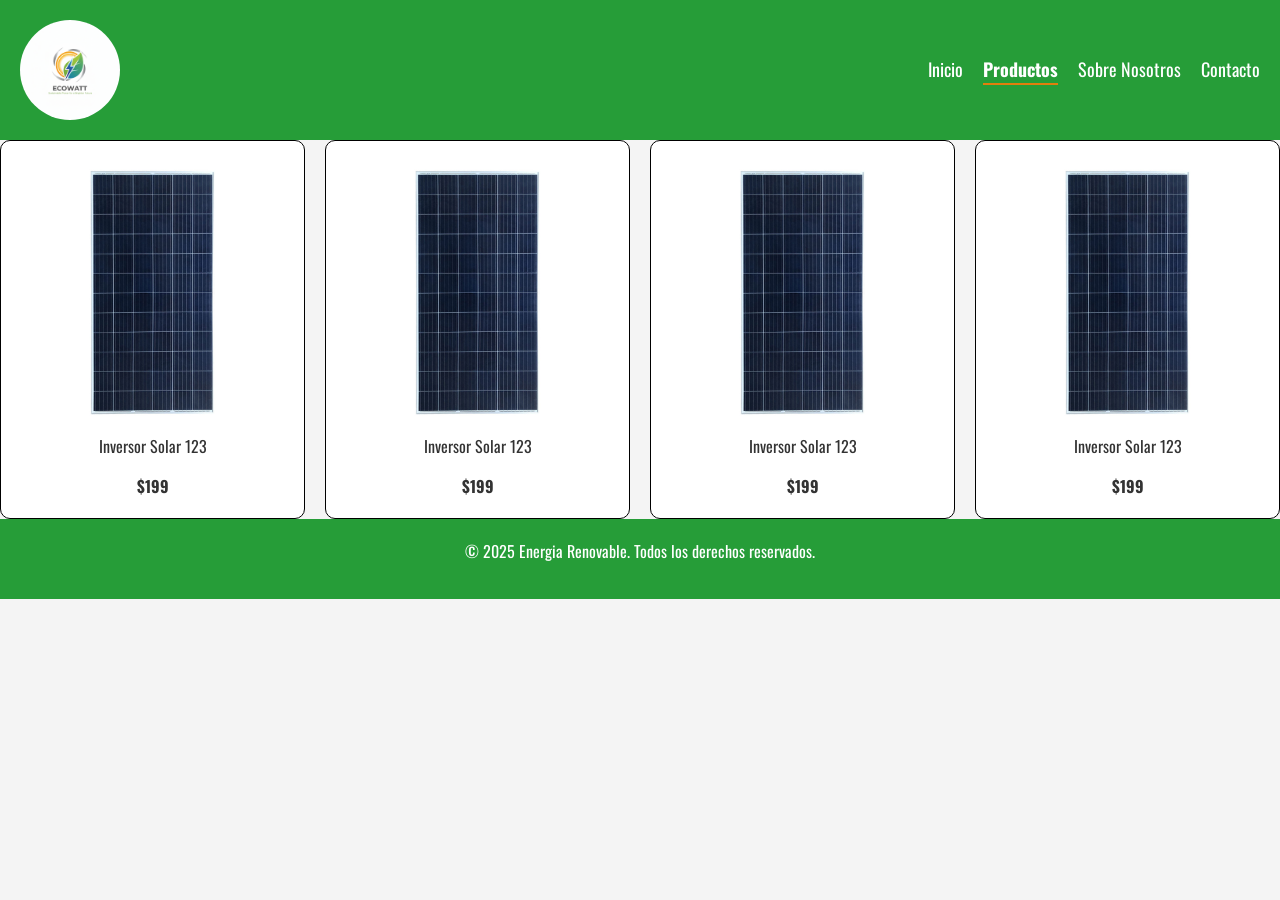
==== products.html @ 273e9b31 "Commit inicial" ====
<!DOCTYPE html>
<html lang="en">

<head>
    <meta charset="UTF-8">
    <meta name="viewport" content="width=device-width, initial-scale=1.0">
    <link rel="preconnect" href="https://fonts.googleapis.com">
    <link rel="preconnect" href="https://fonts.gstatic.com" crossorigin>
    <link
        href="https://fonts.googleapis.com/css2?family=Bitcount+Grid+Single:wght@100..900&family=Oswald:wght@200..700&display=swap"
        rel="stylesheet">
    <link href="https://cdn.jsdelivr.net/npm/bootstrap@5.3.8/dist/css/bootstrap.min.css" rel="stylesheet"
        integrity="sha384-sRIl4kxILFvY47J16cr9ZwB07vP4J8+LH7qKQnuqkuIAvNWLzeN8tE5YBujZqJLB" crossorigin="anonymous">
    <link rel="stylesheet" href="./css/styless.css">
    <title>Document</title>
</head>

<body>
    <header class="header">
        <a href="index.html">
            <img class="header__img" src="./assets/LOGO.png" alt="Logo de Energia Renovable" width="100">
        </a>
        <nav class="header__nav">
            <a href="index.html" class="header__link">Inicio</a>
            <a href="products.html" class="header__link header__link--active">Productos</a>
            <a href="about.html" class="header__link">Sobre Nosotros</a>
            <a href="contact.html" class="header__link">Contacto</a>
        </nav>
    </header>

    <main class="main">
        <section class="products">
            <article class="products-item">
                <img src="./assets/products/PANEL.jpeg" alt="Inversor Solar">
                <p>Inversor Solar 123</p><span><b>$199</b></span>
            </article>
            <article class="products-item">
                <img src="./assets/products/PANEL.jpeg" alt="Inversor Solar">
                <p>Inversor Solar 123</p><span><b>$199</b></span>
            </article>
            <article class="products-item">
                <img src="./assets/products/PANEL.jpeg" alt="Inversor Solar">
                <p>Inversor Solar 123</p><span><b>$199</b></span>
            </article>
            <article class="products-item">
                <img src="./assets/products/PANEL.jpeg" alt="Inversor Solar">
                <p>Inversor Solar 123</p><span><b>$199</b></span>
            </article>
        </section>
    </main>

    <footer class="footer">
        <p class="footer__text">&copy; 2025 Energia Renovable. Todos los derechos reservados.</p>
    </footer>
    <script src="https://cdn.jsdelivr.net/npm/bootstrap@5.3.8/dist/js/bootstrap.bundle.min.js"
        integrity="sha384-FKyoEForCGlyvwx9Hj09JcYn3nv7wiPVlz7YYwJrWVcXK/BmnVDxM+D2scQbITxI"
        crossorigin="anonymous"></script>
</body>

</html>
---- css/styless.css ----
/* SELECTOR UNIVERSAL Y DE TIPO */
* {
  font-family: "Oswald", sans-serif;
  box-sizing: border-box;
  margin: 0;
  padding: 0;
}

body {
  background-color: #f4f4f4;
  color: #333;
}

/* SELECTOR DE CLASE CON ANIDAMIENTO BEM */
.header {
  display: flex;
  justify-content: space-between;
  align-items: center;
  padding: 20px;
  background-color: #269d38;
  color: #fff;
}
.header__img {
  border-radius: 50%;
}
.header__nav {
  display: flex;
  gap: 20px;
}
.header__link {
  color: #fff;
  text-decoration: none;
  font-size: 18px;
}
.header__link--active {
  font-weight: bold;
  border-bottom: 2px solid #e27e0c;
}

.welcome {
  text-align: center;
  padding: 50px 20px;
}
.welcome__title {
  font-size: clamp(1rem, 5vw, 2.5rem);
}

.threeproducts {
  display: flex;
  flex-direction: column;
  align-items: center;
  padding: 25px 0;
  margin-bottom: 50px;
}
.threeproducts__title {
  font-size: 2rem;
  margin-bottom: 20px;
}
.threeproducts__list {
  display: flex;
  padding: 0 50px;
  gap: 20px;
}
.threeproducts__list li {
  list-style-type: none;
}
.threeproducts__item {
  border: #000 1px solid;
  background-color: #fff;
  text-align: center;
  border-radius: 10px;
  padding: 20px;
}
.threeproducts__item img {
  width: 100%;
  height: auto;
  margin-bottom: 10px;
  border-radius: 10px;
}

.slogan {
  text-align: center;
  padding: 50px 20px;
}
.slogan__title {
  font-size: clamp(1rem, 5vw, 2.5rem);
  margin-bottom: 20px;
}
.slogan__description {
  font-size: 1.2rem;
  color: #555;
}

.cta__button {
  width: 220px;
  display: block;
  margin: 30px auto;
  background-color: #269d38;
  text-decoration: none;
  color: #fff;
  border: none;
  padding: 15px 30px;
  font-size: 18px;
  cursor: pointer;
  border-radius: 5px;
}

.products {
  display: grid;
  grid-template-columns: repeat(auto-fit, minmax(250px, 1fr));
  gap: 20px;
}
.products-item {
  border: #000 1px solid;
  background-color: #fff;
  text-align: center;
  border-radius: 10px;
  padding: 20px;
}
.products-item img {
  width: 100%;
  height: auto;
  margin-bottom: 10px;
  border-radius: 10px;
}

.cart {
  display: flex;
  flex-direction: column;
  background-color: #f4f4f4;
  text-align: center;
  margin: 50px 0;
}
.cart__title {
  font-size: 2rem;
  margin-bottom: 20px;
}
.cart__img {
  width: 100px;
  height: auto;
  margin-bottom: 10px;
  border-radius: 10px;
}
.cart__item {
  display: flex;
  align-items: center;
  justify-content: space-between;
  border: 1px solid #000;
  background-color: #fff;
  border-radius: 10px;
  margin: 10px 25px;
  padding: 20px;
}
.cart__price {
  font-size: 1.2rem;
  margin: 0;
}
.cart__description {
  margin: 0;
  color: #666;
}
.cart__button {
  background-color: #269d38;
  text-decoration: none;
  color: #fff;
  border: none;
  padding: 10px 20px;
  font-size: 18px;
  cursor: pointer;
  border-radius: 5px;
}
.cart__button--delete {
  background-color: #e27e0c;
}

.footer {
  text-align: center;
  padding: 20px;
  background-color: #269d38;
  color: #fff;
}

/* RESPONSIVE DESIGN (MEDIA QUERIES ANIDADAS) */
@media (max-width: 576px) {
  .header {
    gap: 20px;
  }
  .header__nav {
    flex-direction: column;
    gap: 10px;
  }
  .threeproducts__list {
    flex-direction: column;
    padding: 0 20px;
  }
  .cart__item {
    flex-direction: column;
    gap: 15px;
  }
}/*# sourceMappingURL=styless.css.map */
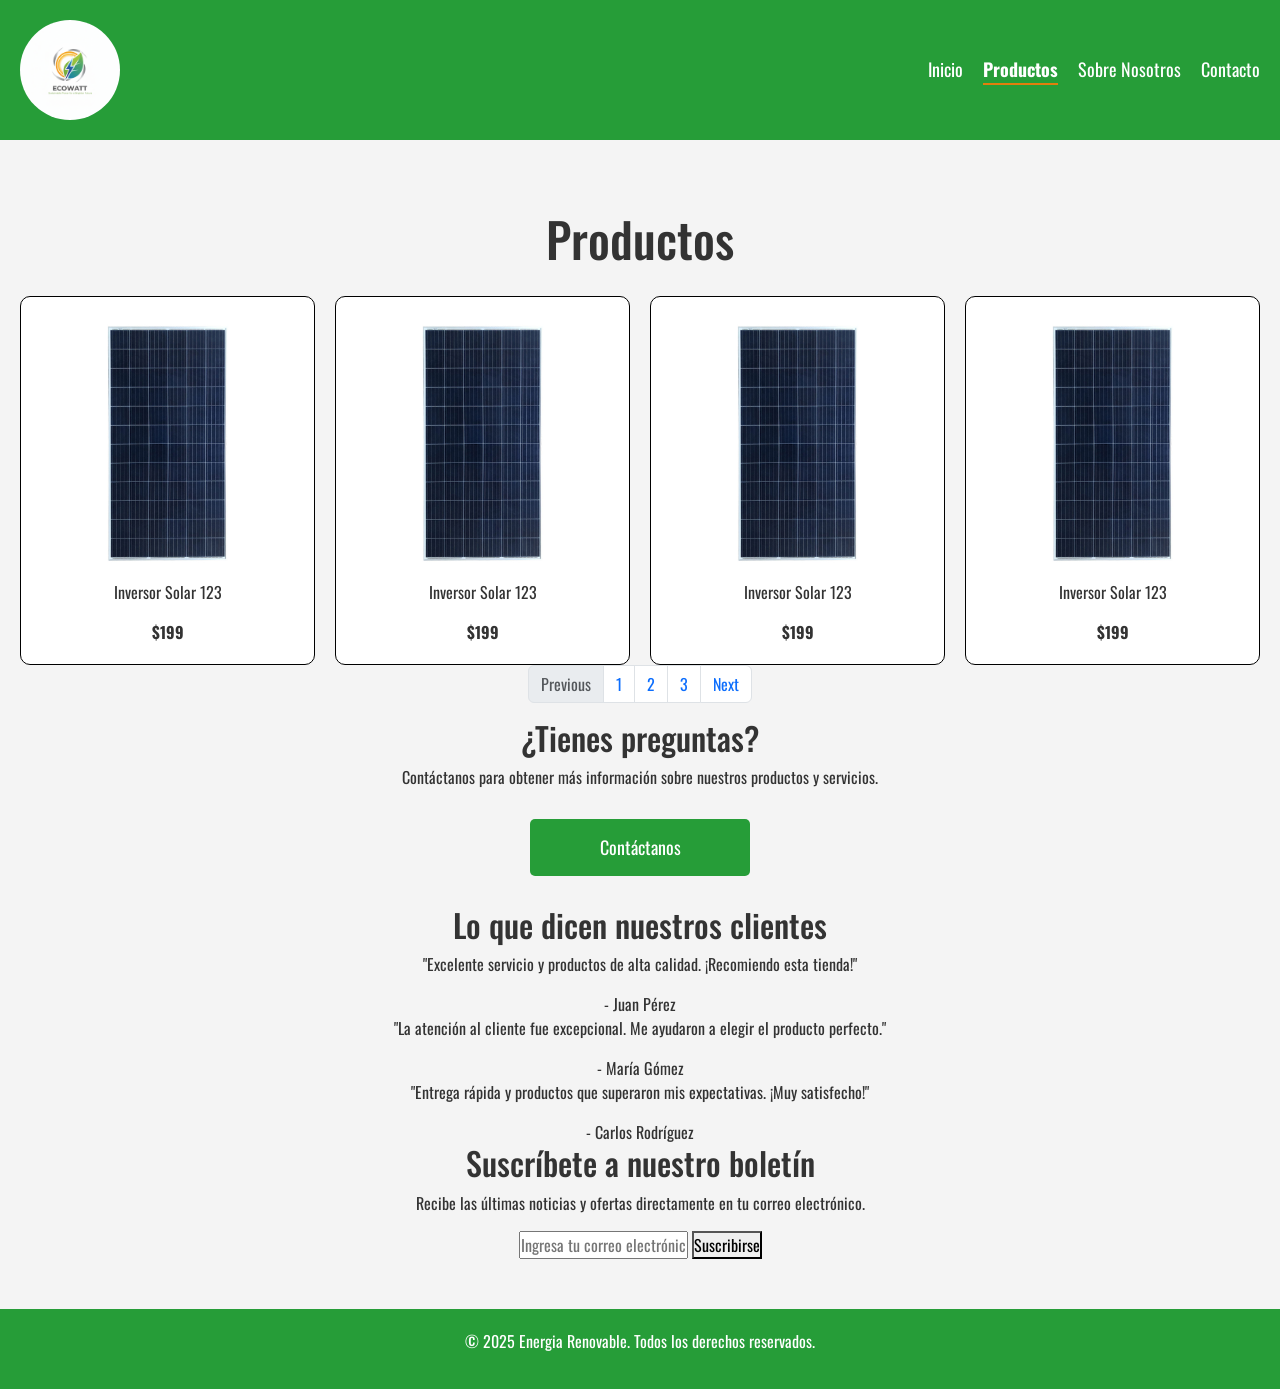
==== commit 17c70c0d: "Agrega seccion de paginacion, testimonios, newsletter y ajusta estilos" ====
--- a/products.html
+++ b/products.html
@@ -29,7 +29,10 @@
     </header>
 
     <main class="main">
-        <section class="products">
+        <section class="main__header">
+            <h1>Productos</h1>
+        </section>
+        <section class="products__main products">
             <article class="products-item">
                 <img src="./assets/products/PANEL.jpeg" alt="Inversor Solar">
                 <p>Inversor Solar 123</p><span><b>$199</b></span>
@@ -47,6 +50,58 @@
                 <p>Inversor Solar 123</p><span><b>$199</b></span>
             </article>
         </section>
+
+        <section class="main__pagination">
+            <nav aria-label="Page navigation example">
+                <ul class="pagination justify-content-center">
+                    <li class="page-item disabled">
+                        <a class="page-link" href="#" tabindex="-1" aria-disabled="true">Previous</a>
+                    </li>
+                    <li class="page-item"><a class="page-link" href="#">1</a></li>
+                    <li class="page-item"><a class="page-link" href="#">2</a></li>
+                    <li class="page-item"><a class="page-link" href="#">3</a></li>
+                    <li class="page-item">
+                        <a class="page-link" href="#">Next</a>
+                    </li>
+                </ul>
+            </nav>
+        </section>
+
+        <section class="main__cta cta">
+            <h2>¿Tienes preguntas?</h2>
+            <p>Contáctanos para obtener más información sobre nuestros productos y servicios.</p>
+            <a href="contact.html" class="cta__button">Contáctanos</a>
+
+        </section>
+
+        <section class="main__testimonials testimonials">
+            <h2>Lo que dicen nuestros clientes</h2>
+            <div class="testimonials__list">
+                <div class="testimonial-item">
+                    <p>"Excelente servicio y productos de alta calidad. ¡Recomiendo esta tienda!"</p>
+                    <span>- Juan Pérez</span>
+                </div>
+                <div class="testimonial-item">
+                    <p>"La atención al cliente fue excepcional. Me ayudaron a elegir el producto perfecto."</p>
+                    <span>- María Gómez</span>
+                </div>
+                <div class="testimonial-item">
+                    <p>"Entrega rápida y productos que superaron mis expectativas. ¡Muy satisfecho!"</p>
+                    <span>- Carlos Rodríguez</span>
+                </div>
+            </div>
+
+        </section>
+
+        <section class="main__newsletter newsletter">
+            <h2>Suscríbete a nuestro boletín</h2>
+            <p>Recibe las últimas noticias y ofertas directamente en tu correo electrónico.</p>
+            <form class="newsletter__form">
+                <input type="email" class="newsletter__input" placeholder="Ingresa tu correo electrónico" required>
+                <button type="submit" class="newsletter__button">Suscribirse</button>
+            </form>
+
+        </section>
     </main>
 
     <footer class="footer">
--- a/css/styless.css
+++ b/css/styless.css
@@ -105,6 +105,18 @@
   border-radius: 5px;
 }
 
+.main {
+  text-align: center;
+  padding: 50px 20px;
+}
+.main__header {
+  text-align: center;
+  padding: 20px;
+}
+.main__header h1 {
+  font-size: clamp(1.5rem, 5vw, 3rem);
+}
+
 .products {
   display: grid;
   grid-template-columns: repeat(auto-fit, minmax(250px, 1fr));
